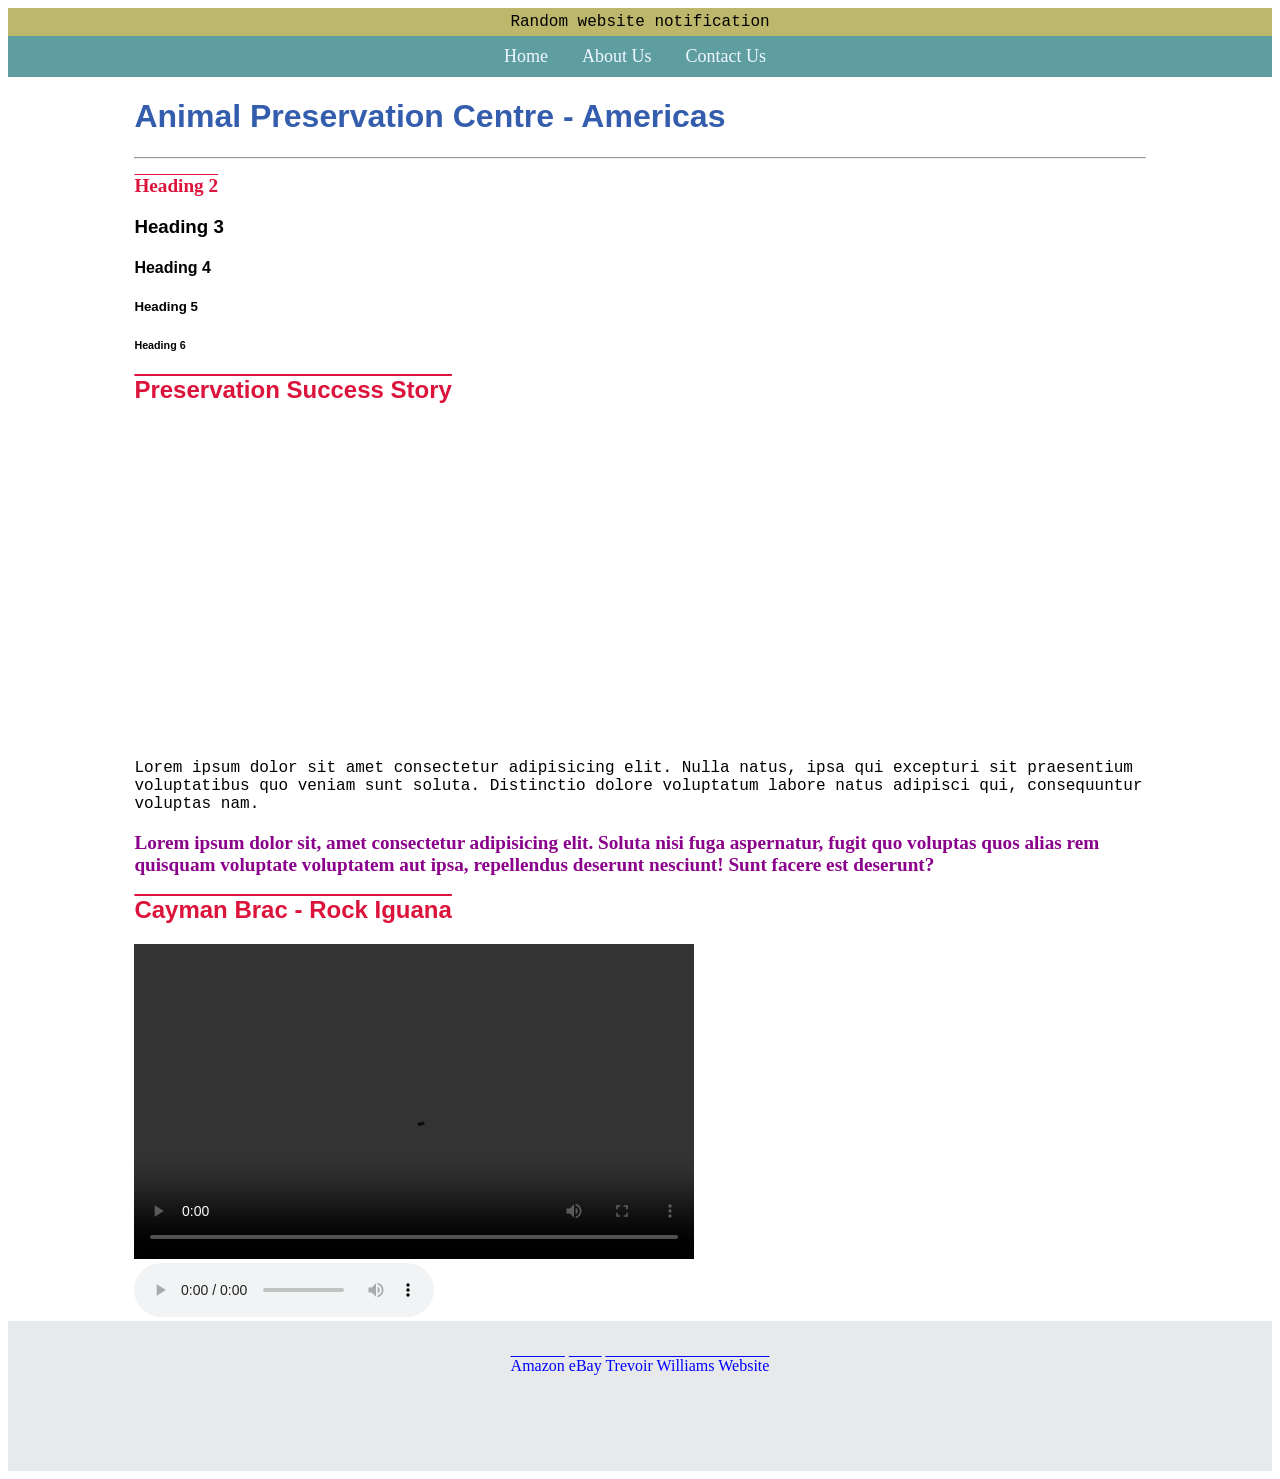
==== index.html @ 335f53b5 "Added CSS and website structure" ====
<!DOCTYPE html>
<html>
    <head>
        <title>Home Page</title>
        <link rel="stylesheet" href="stylesheets/site.css" />
    </head>
    <body>
        <div id="header">
            <div id="banner">
                <p>Random website notification</p>
            </div>
            <div id="nav">
                <!-- Anchor tags used for internal navigation -->
                <a href="index.html">Home</a>
                <a href="about_us.html">About Us</a>
                <a href="contact_us.html">Contact Us</a>
            </div>
        </div>

        <div id="main">
            <!-- Examples of heading tags -->
            <h1>Animal Preservation Centre - Americas</h1>
            <hr/>
            <h2 class="DifferentLookingText">Heading 2</h2>
            <h3>Heading 3</h3>
            <h4>Heading 4</h4>
            <h5>Heading 5</h5>
            <h6>Heading 6</h6>

            <!-- Sample iframe embedding YouTube video -->
            <h2>Preservation Success Story</h2>
            <iframe width="560" height="315" src="https://www.youtube.com/embed/CvAqzg7zDsA" title="Jamaican Rock Iguana - Success Story" frameborder="0" allow="accelerometer; autoplay; clipboard-write; encrypted-media; gyroscope; picture-in-picture; web-share" allowfullscreen></iframe>

            <p>Lorem ipsum dolor sit amet consectetur adipisicing elit. Nulla natus, ipsa qui excepturi sit praesentium voluptatibus quo veniam sunt soluta. Distinctio dolore voluptatum labore natus adipisci qui, consequuntur voluptas nam.</p>
            <p class="DifferentLookingText WeirdColor">Lorem ipsum dolor sit, amet consectetur adipisicing elit. Soluta nisi 
                fuga aspernatur, fugit quo voluptas quos alias rem quisquam voluptate voluptatem aut ipsa, repellendus deserunt nesciunt! Sunt facere est deserunt?
            </p>

            <!-- Embedding video and audio -->
            <h2>Cayman Brac - Rock Iguana</h2>
            <video width="560" height="315" controls>
                <source src="videos/brac_iguana.MP4" type="video/mp4" />
                <source src="videos/brac_iguana.ogg" type="video/ogg" />
                <source src="videos/brac_iguana.wmv" type="video/wmv" />
            Your browser does not support the video
            </video>
            <br/>
            <audio controls>
                <source src="music/song.mp3" type="audio/mpeg" />
            Your browser does not support the video
            </audio>
        </div>

        <div id="footer">
            <br/><br/>
            <a href="https://www.amazon.com">Amazon</a>
    
            <a href="https://www.ebay.com" target="_blank">eBay</a>
            <a href="https://www.trevoirwilliams.com" target="_blank">Trevoir Williams Website</a>
        </div>
    </body>
</html>
---- stylesheets/site.css ----
h1{
    color: rgb(52, 94, 173);
}
h2{
    color: crimson;
    text-decoration: overline;
}
h1, h2, h3, h4, h5, h6{
    font-family: 'Franklin Gothic Medium', 'Arial Narrow', Arial, sans-serif;
}
p{
    font-family: 'Courier New', Courier, monospace;
}

#banner{
    background-color: darkkhaki;
    padding-bottom: 5px;
    padding-top: 5px;
    text-align: center;
}
#banner p{
    margin: 0;
}

#nav, nav{
    background-color: cadetblue;
    padding: 10px;
    text-align: center;
}

#nav a, nav a{
    color: aliceblue;
    text-decoration: none;
    font-size: large;
    margin-right: 10px;
    padding: 10px;
}

#nav a:hover{
    background-color: aquamarine;
    color: cadetblue;
}

nav a:hover{
    background-color: aquamarine;
    color: cadetblue;
}

#footer, footer{
    background-color: #E7E9EB;
    min-height: 150px;
    text-align: center;
}

#footer a, footer a{
    color: blue;
    text-decoration: overline;
}

#main, main{
    width: 80%;
    margin: 0 auto;
}

article{
    margin-bottom: 50px;
}

.logo{
    height: 50px;
    width: 50px;
}

.DifferentLookingText{
    font-size: larger;
    font-family: Georgia, 'Times New Roman', Times, serif;
    font-weight: bold;
}

.WeirdColor{
    color: darkmagenta;
}
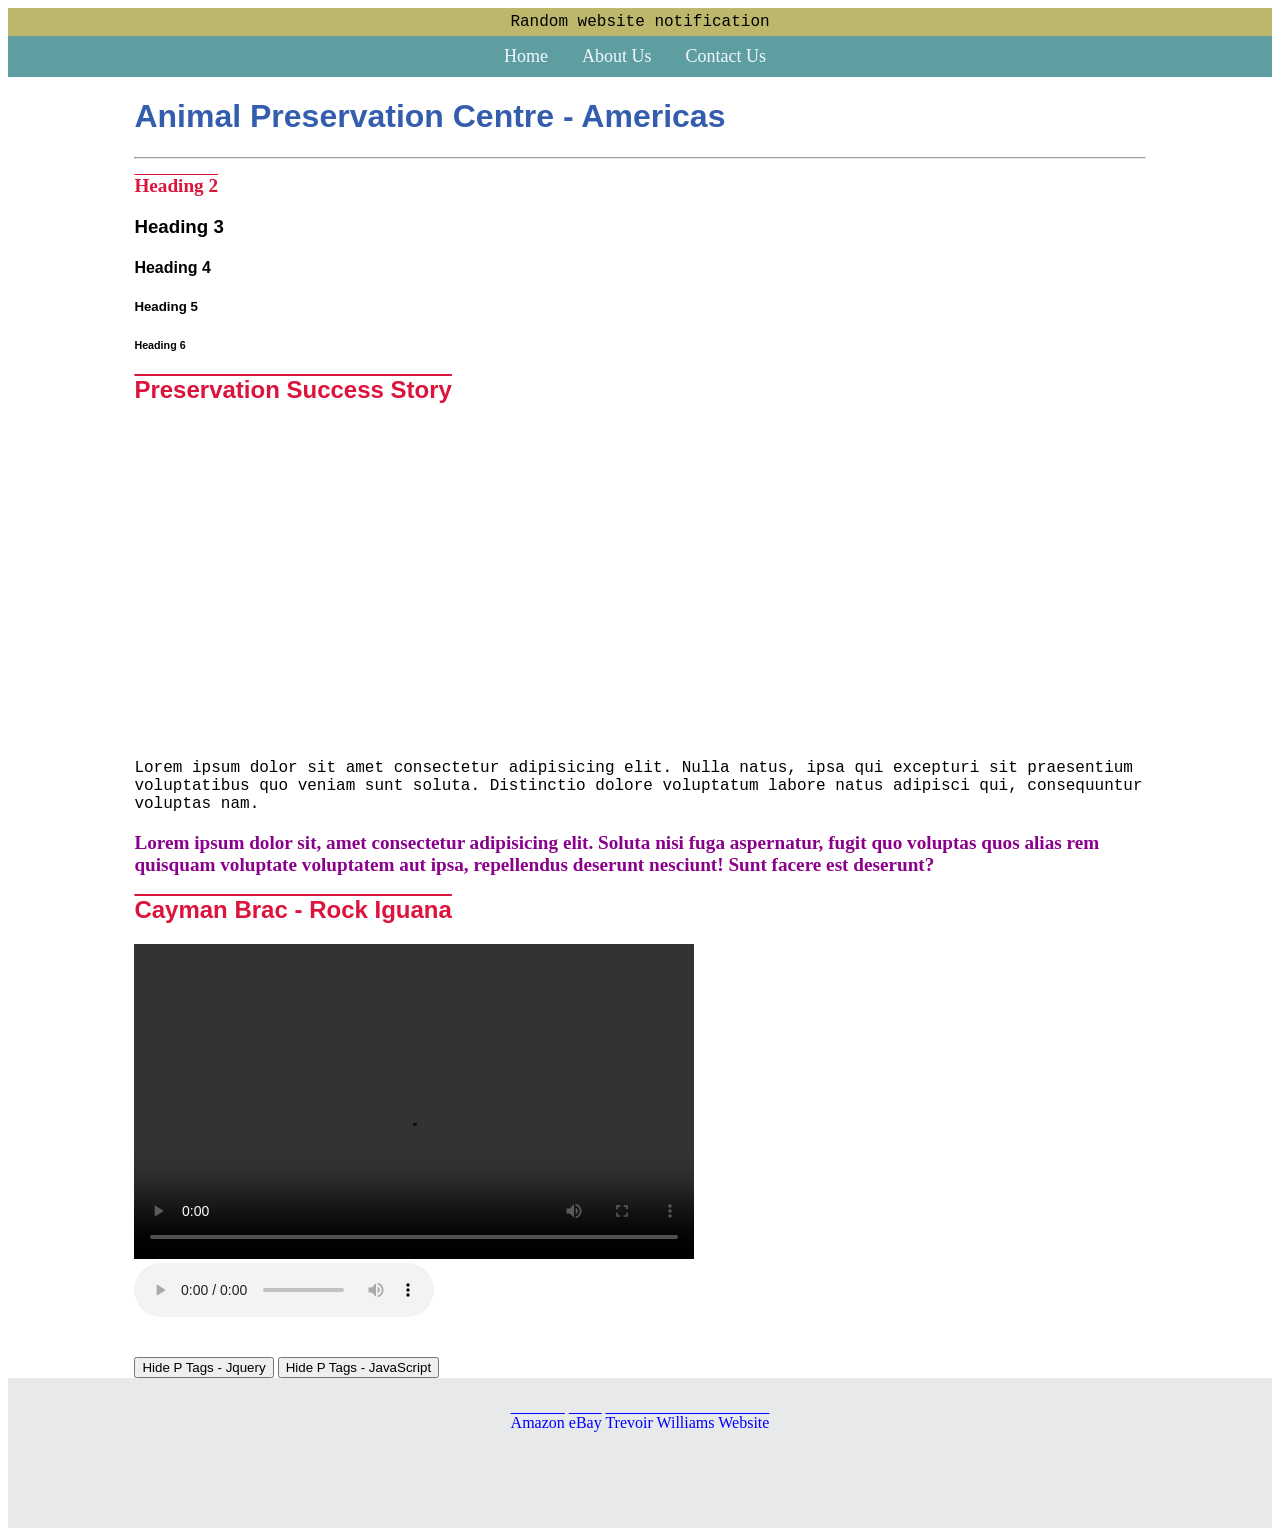
==== commit e0a8e1f8: "Added JavaScript" ====
--- a/index.html
+++ b/index.html
@@ -35,7 +35,6 @@
             <p class="DifferentLookingText WeirdColor">Lorem ipsum dolor sit, amet consectetur adipisicing elit. Soluta nisi 
                 fuga aspernatur, fugit quo voluptas quos alias rem quisquam voluptate voluptatem aut ipsa, repellendus deserunt nesciunt! Sunt facere est deserunt?
             </p>
-
             <!-- Embedding video and audio -->
             <h2>Cayman Brac - Rock Iguana</h2>
             <video width="560" height="315" controls>
@@ -49,6 +48,12 @@
                 <source src="music/song.mp3" type="audio/mpeg" />
             Your browser does not support the video
             </audio>
+            <br/>
+            <br/>
+            <br/>
+            <button id="jqueryBtn">Hide P Tags - Jquery</button>
+            <button onclick="hidePTags()">Hide P Tags - JavaScript</button>
+
         </div>
 
         <div id="footer">
@@ -58,5 +63,11 @@
             <a href="https://www.ebay.com" target="_blank">eBay</a>
             <a href="https://www.trevoirwilliams.com" target="_blank">Trevoir Williams Website</a>
         </div>
+
+        <script src="scripts/jquery.min.js"></script>
+        <script src="scripts/site.js"></script>
+        <script>
+            
+        </script>
     </body>
 </html>
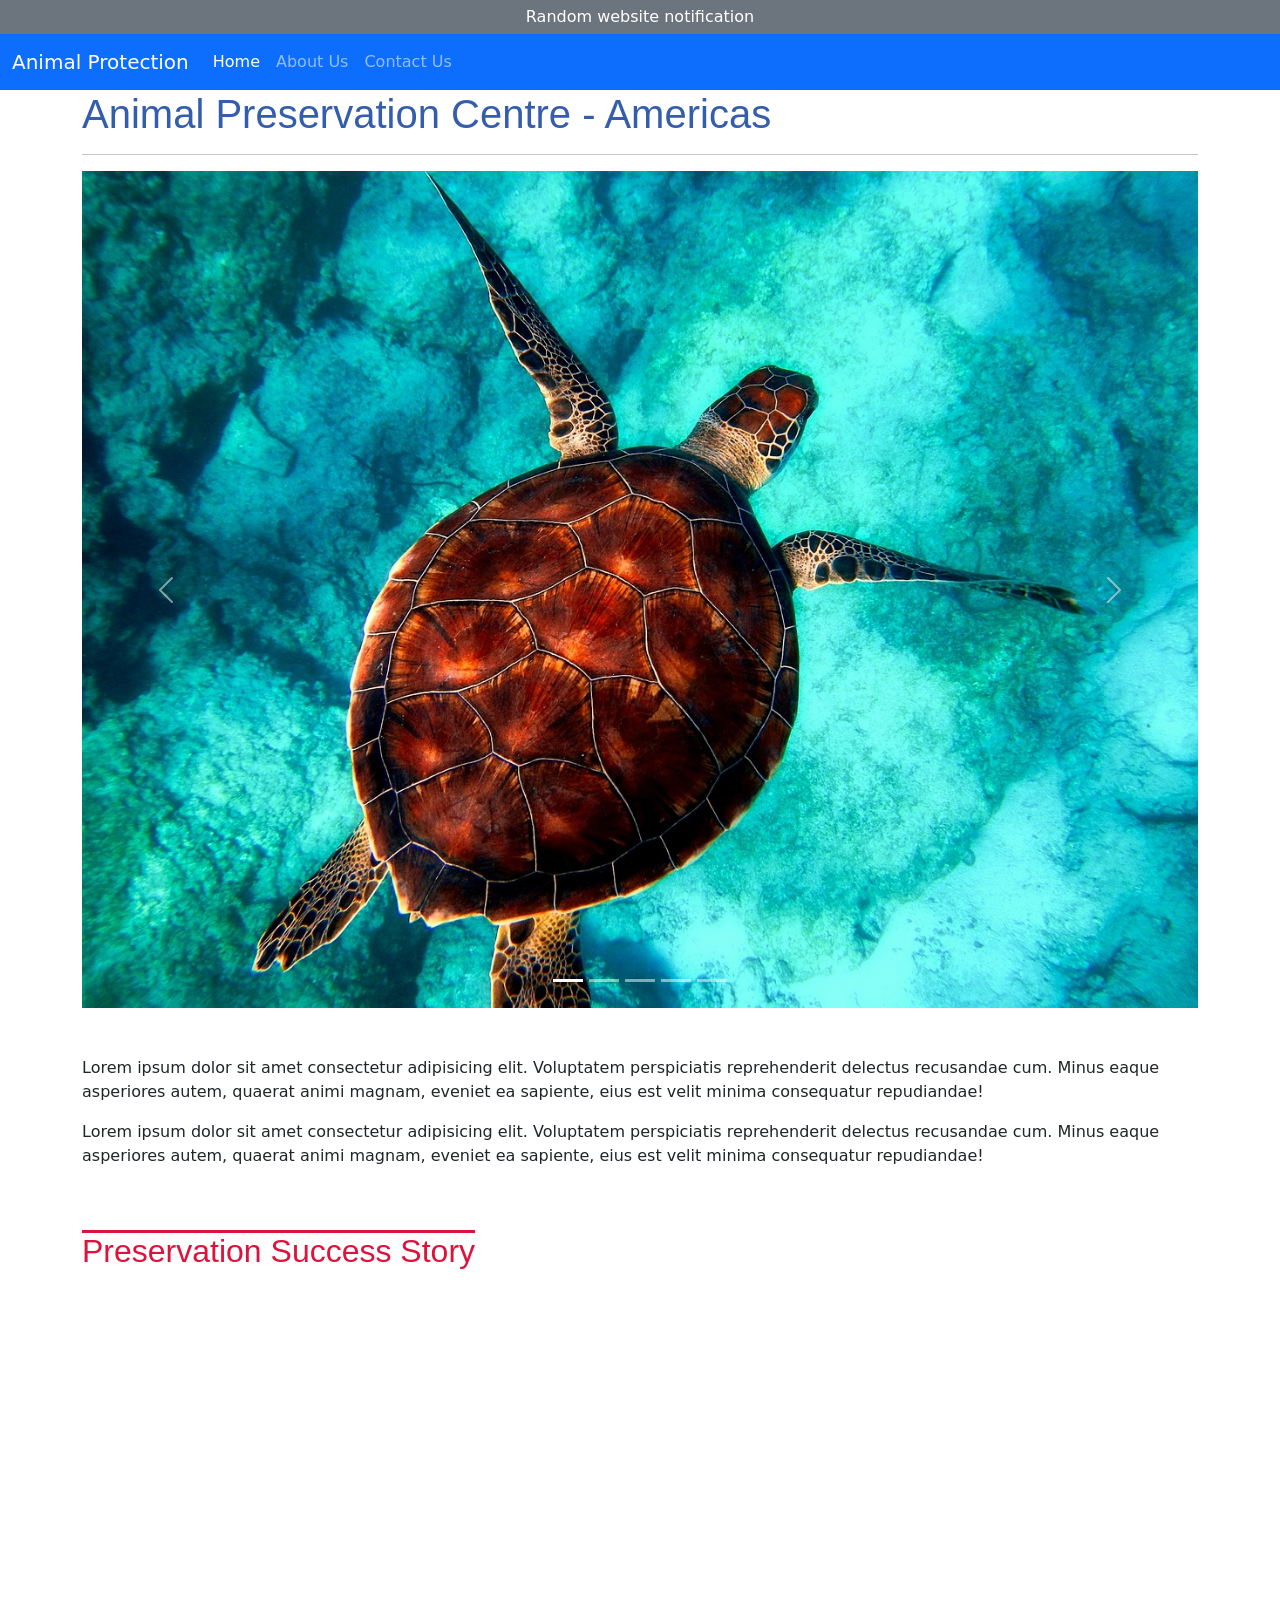
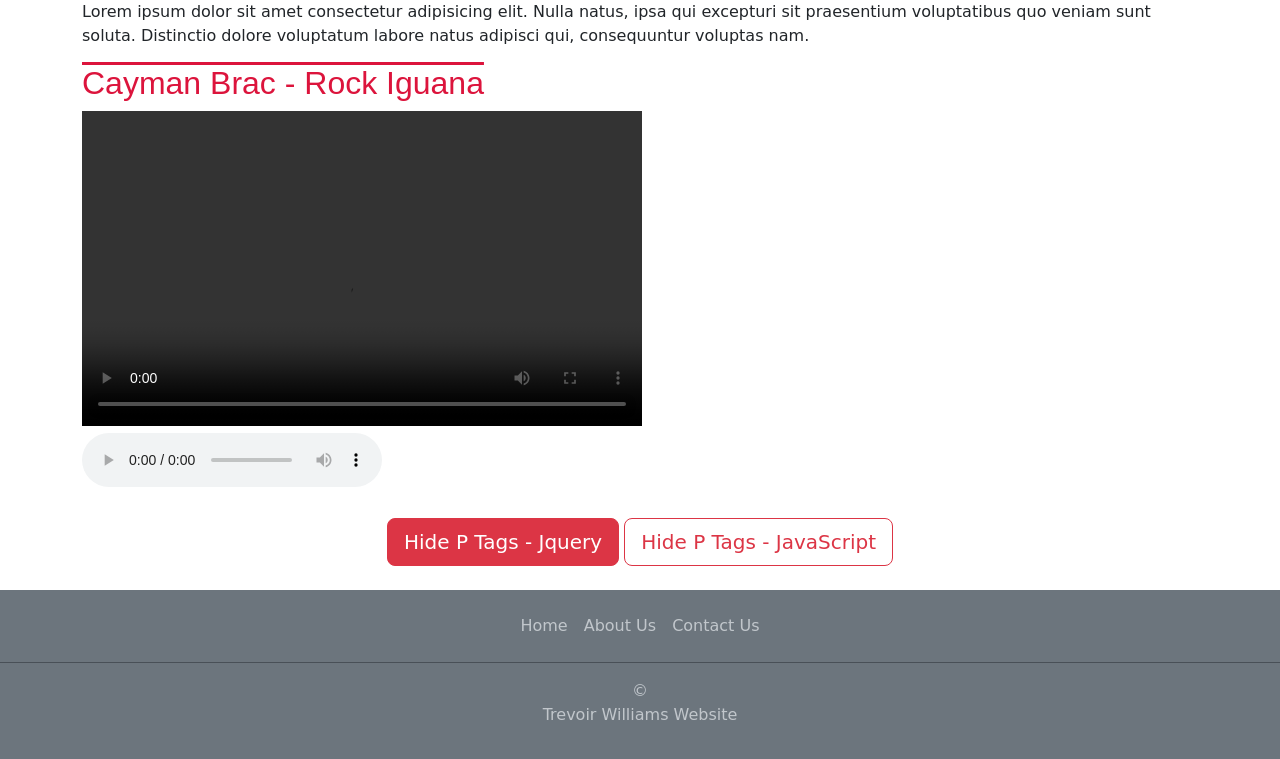
==== commit 0f67acc1: "Added Bootstrap" ====
--- a/index.html
+++ b/index.html
@@ -2,40 +2,86 @@
 <html>
     <head>
         <title>Home Page</title>
+        <link rel="stylesheet" href="stylesheets/bootstrap.min.css" />
         <link rel="stylesheet" href="stylesheets/site.css" />
     </head>
     <body>
         <div id="header">
-            <div id="banner">
+            <div id="banner" class="bg-secondary text-white text-center">
                 <p>Random website notification</p>
             </div>
-            <div id="nav">
-                <!-- Anchor tags used for internal navigation -->
-                <a href="index.html">Home</a>
-                <a href="about_us.html">About Us</a>
-                <a href="contact_us.html">Contact Us</a>
-            </div>
+            <nav class="navbar navbar-expand-lg bg-primary" data-bs-theme="dark">
+                <div class="container-fluid">
+                  <a class="navbar-brand" href="#">Animal Protection</a>
+                  <button class="navbar-toggler" type="button" data-bs-toggle="collapse" data-bs-target="#navbarNavAltMarkup" aria-controls="navbarNavAltMarkup" aria-expanded="false" aria-label="Toggle navigation">
+                    <span class="navbar-toggler-icon"></span>
+                  </button>
+                  <div class="collapse navbar-collapse" id="navbarNavAltMarkup">
+                    <div class="navbar-nav">
+                      <a class="nav-link" href="index.html">Home</a>
+                      <a class="nav-link" href="about_us.html">About Us</a>
+                      <a class="nav-link" href="contact_us.html">Contact Us</a>
+                    </div>
+                  </div>
+                </div>
+              </nav>
         </div>
 
-        <div id="main">
+        <div id="main" class="container">
             <!-- Examples of heading tags -->
             <h1>Animal Preservation Centre - Americas</h1>
             <hr/>
-            <h2 class="DifferentLookingText">Heading 2</h2>
-            <h3>Heading 3</h3>
-            <h4>Heading 4</h4>
-            <h5>Heading 5</h5>
-            <h6>Heading 6</h6>
-
-            <!-- Sample iframe embedding YouTube video -->
-            <h2>Preservation Success Story</h2>
+            
+            <div id="carouselExampleIndicators" class="carousel slide carousel-fade"  data-bs-ride="carousel">
+                <div class="carousel-indicators">
+                  <button type="button" data-bs-target="#carouselExampleIndicators" data-bs-slide-to="0" class="active" aria-current="true" aria-label="Slide 1"></button>
+                  <button type="button" data-bs-target="#carouselExampleIndicators" data-bs-slide-to="1" aria-label="Slide 2"></button>
+                  <button type="button" data-bs-target="#carouselExampleIndicators" data-bs-slide-to="2" aria-label="Slide 3"></button>
+                  <button type="button" data-bs-target="#carouselExampleIndicators" data-bs-slide-to="3" aria-label="Slide 4"></button>
+                  <button type="button" data-bs-target="#carouselExampleIndicators" data-bs-slide-to="4" aria-label="Slide 5"></button>
+                </div>
+                <div class="carousel-inner">
+                  <div class="carousel-item active">
+                    <img src="images/tutle.jpg" class="d-block w-100" alt="Turtles">
+                  </div>
+                  <div class="carousel-item">
+                    <img src="images/sharks.jpg" class="d-block w-100" alt="Sharks">
+                  </div>
+                  <div class="carousel-item">
+                    <img src="images/parrot.jpg" class="d-block w-100" alt="Parrot">
+                  </div>
+                  <div class="carousel-item">
+                    <img src="images/eagle.jpg" class="d-block w-100" alt="eagle">
+                  </div>
+                  <div class="carousel-item">
+                    <img src="images/leopard.jpg" class="d-block w-100" alt="leopard">
+                  </div>
+                </div>
+                <button class="carousel-control-prev" type="button" data-bs-target="#carouselExampleIndicators" data-bs-slide="prev">
+                  <span class="carousel-control-prev-icon" aria-hidden="true"></span>
+                  <span class="visually-hidden">Previous</span>
+                </button>
+                <button class="carousel-control-next" type="button" data-bs-target="#carouselExampleIndicators" data-bs-slide="next">
+                  <span class="carousel-control-next-icon" aria-hidden="true"></span>
+                  <span class="visually-hidden">Next</span>
+                </button>
+              </div>
+            <br/>
+            <br/>
+            <p>Lorem ipsum dolor sit amet consectetur adipisicing elit. Voluptatem perspiciatis reprehenderit delectus recusandae cum. Minus eaque asperiores autem, quaerat animi magnam, eveniet ea sapiente, eius est velit minima consequatur repudiandae!</p>
+            <p>Lorem ipsum dolor sit amet consectetur adipisicing elit. Voluptatem perspiciatis reprehenderit delectus recusandae cum. Minus eaque asperiores autem, quaerat animi magnam, eveniet ea sapiente, eius est velit minima consequatur repudiandae!</p>
+            <br/>
+            <br/>
+            <div class="row">
+                <div class="col">
+                    <h2>Preservation Success Story</h2>
+                    <!-- Sample iframe embedding YouTube video -->
             <iframe width="560" height="315" src="https://www.youtube.com/embed/CvAqzg7zDsA" title="Jamaican Rock Iguana - Success Story" frameborder="0" allow="accelerometer; autoplay; clipboard-write; encrypted-media; gyroscope; picture-in-picture; web-share" allowfullscreen></iframe>
 
             <p>Lorem ipsum dolor sit amet consectetur adipisicing elit. Nulla natus, ipsa qui excepturi sit praesentium voluptatibus quo veniam sunt soluta. Distinctio dolore voluptatum labore natus adipisci qui, consequuntur voluptas nam.</p>
-            <p class="DifferentLookingText WeirdColor">Lorem ipsum dolor sit, amet consectetur adipisicing elit. Soluta nisi 
-                fuga aspernatur, fugit quo voluptas quos alias rem quisquam voluptate voluptatem aut ipsa, repellendus deserunt nesciunt! Sunt facere est deserunt?
-            </p>
-            <!-- Embedding video and audio -->
+                </div>
+                <div class="col">
+                    <!-- Embedding video and audio -->
             <h2>Cayman Brac - Rock Iguana</h2>
             <video width="560" height="315" controls>
                 <source src="videos/brac_iguana.MP4" type="video/mp4" />
@@ -48,23 +94,37 @@
                 <source src="music/song.mp3" type="audio/mpeg" />
             Your browser does not support the video
             </audio>
+                </div>
+            </div>
+            
             <br/>
-            <br/>
-            <br/>
-            <button id="jqueryBtn">Hide P Tags - Jquery</button>
-            <button onclick="hidePTags()">Hide P Tags - JavaScript</button>
-
+            <div class="text-center">
+                <button class="btn btn-danger btn-lg" id="jqueryBtn">Hide P Tags - Jquery</button>
+                <button class="btn btn-outline-danger btn-lg" onclick="hidePTags()">Hide P Tags - JavaScript</button>
+            </div>
         </div>
-
-        <div id="footer">
-            <br/><br/>
-            <a href="https://www.amazon.com">Amazon</a>
-    
-            <a href="https://www.ebay.com" target="_blank">eBay</a>
-            <a href="https://www.trevoirwilliams.com" target="_blank">Trevoir Williams Website</a>
-        </div>
+        
+        <footer class="py-3 mt-4 bg-secondary" data-bs-theme="dark">
+            <ul class="nav justify-content-center border-bottom pb-3 mb-3">
+                <li class="nav-item">
+                    <a href="index.html" class="nav-link px-2 text-body-secondary">Home</a>
+                </li>
+                <li class="nav-item">
+                    <a href="#" class="nav-link px-2 text-body-secondary">About Us</a>
+                </li>
+              <li class="nav-item">
+                <a href="#" class="nav-link px-2 text-body-secondary">Contact Us</a>
+              </li>
+            </ul>
+            <p class="text-center text-body-secondary">&copy; 
+                <a href="https://www.trevoirwilliams.com" target="_blank" class="nav-link">
+                    Trevoir Williams Website
+                </a>
+            </p>
+        </footer>
 
         <script src="scripts/jquery.min.js"></script>
+        <script src="scripts/bootstrap.min.js"></script>
         <script src="scripts/site.js"></script>
         <script>
             
--- a/stylesheets/site.css
+++ b/stylesheets/site.css
@@ -8,58 +8,13 @@
 h1, h2, h3, h4, h5, h6{
     font-family: 'Franklin Gothic Medium', 'Arial Narrow', Arial, sans-serif;
 }
-p{
-    font-family: 'Courier New', Courier, monospace;
-}
 
 #banner{
-    background-color: darkkhaki;
     padding-bottom: 5px;
     padding-top: 5px;
-    text-align: center;
 }
 #banner p{
     margin: 0;
-}
-
-#nav, nav{
-    background-color: cadetblue;
-    padding: 10px;
-    text-align: center;
-}
-
-#nav a, nav a{
-    color: aliceblue;
-    text-decoration: none;
-    font-size: large;
-    margin-right: 10px;
-    padding: 10px;
-}
-
-#nav a:hover{
-    background-color: aquamarine;
-    color: cadetblue;
-}
-
-nav a:hover{
-    background-color: aquamarine;
-    color: cadetblue;
-}
-
-#footer, footer{
-    background-color: #E7E9EB;
-    min-height: 150px;
-    text-align: center;
-}
-
-#footer a, footer a{
-    color: blue;
-    text-decoration: overline;
-}
-
-#main, main{
-    width: 80%;
-    margin: 0 auto;
 }
 
 article{
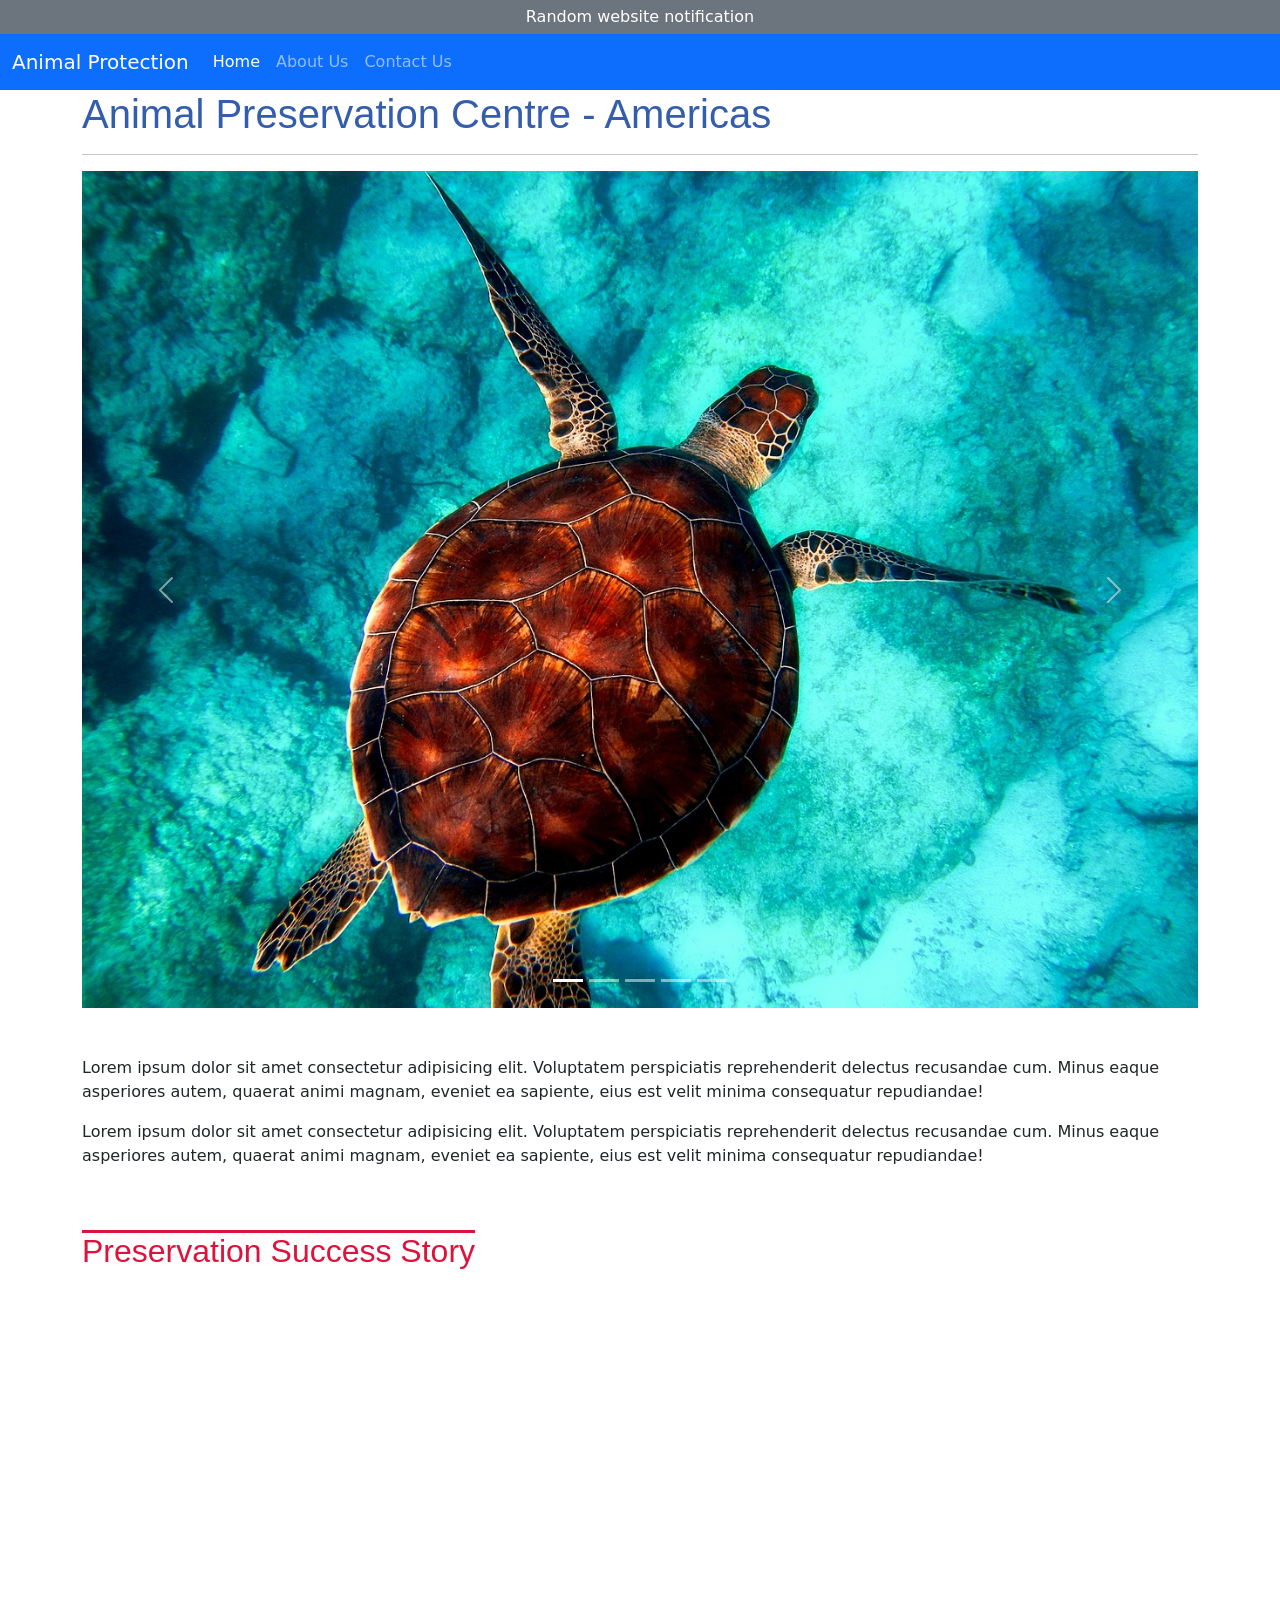
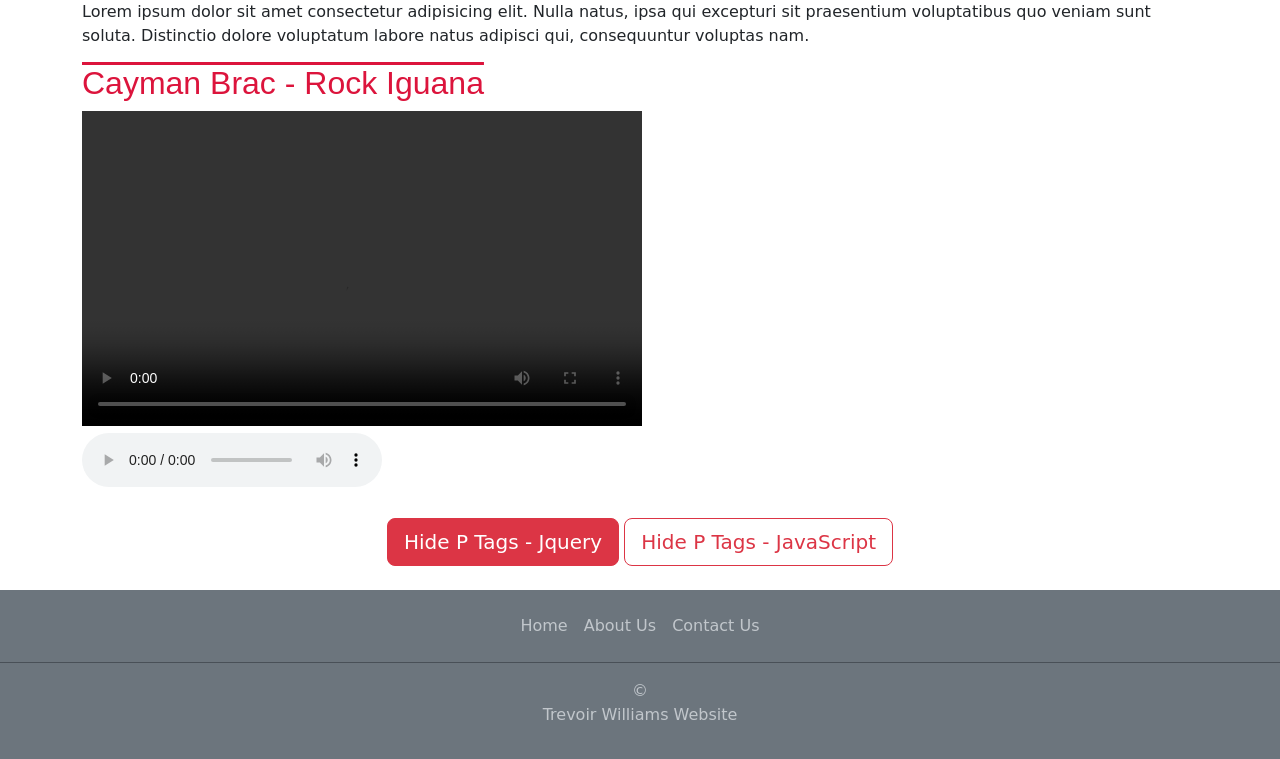
==== commit 79093082: "Fixed Home nave button active class" ====
--- a/index.html
+++ b/index.html
@@ -18,7 +18,7 @@
                   </button>
                   <div class="collapse navbar-collapse" id="navbarNavAltMarkup">
                     <div class="navbar-nav">
-                      <a class="nav-link" href="index.html">Home</a>
+                      <a class="nav-link active" aria-current="page" href="index.html">Home</a>
                       <a class="nav-link" href="about_us.html">About Us</a>
                       <a class="nav-link" href="contact_us.html">Contact Us</a>
                     </div>
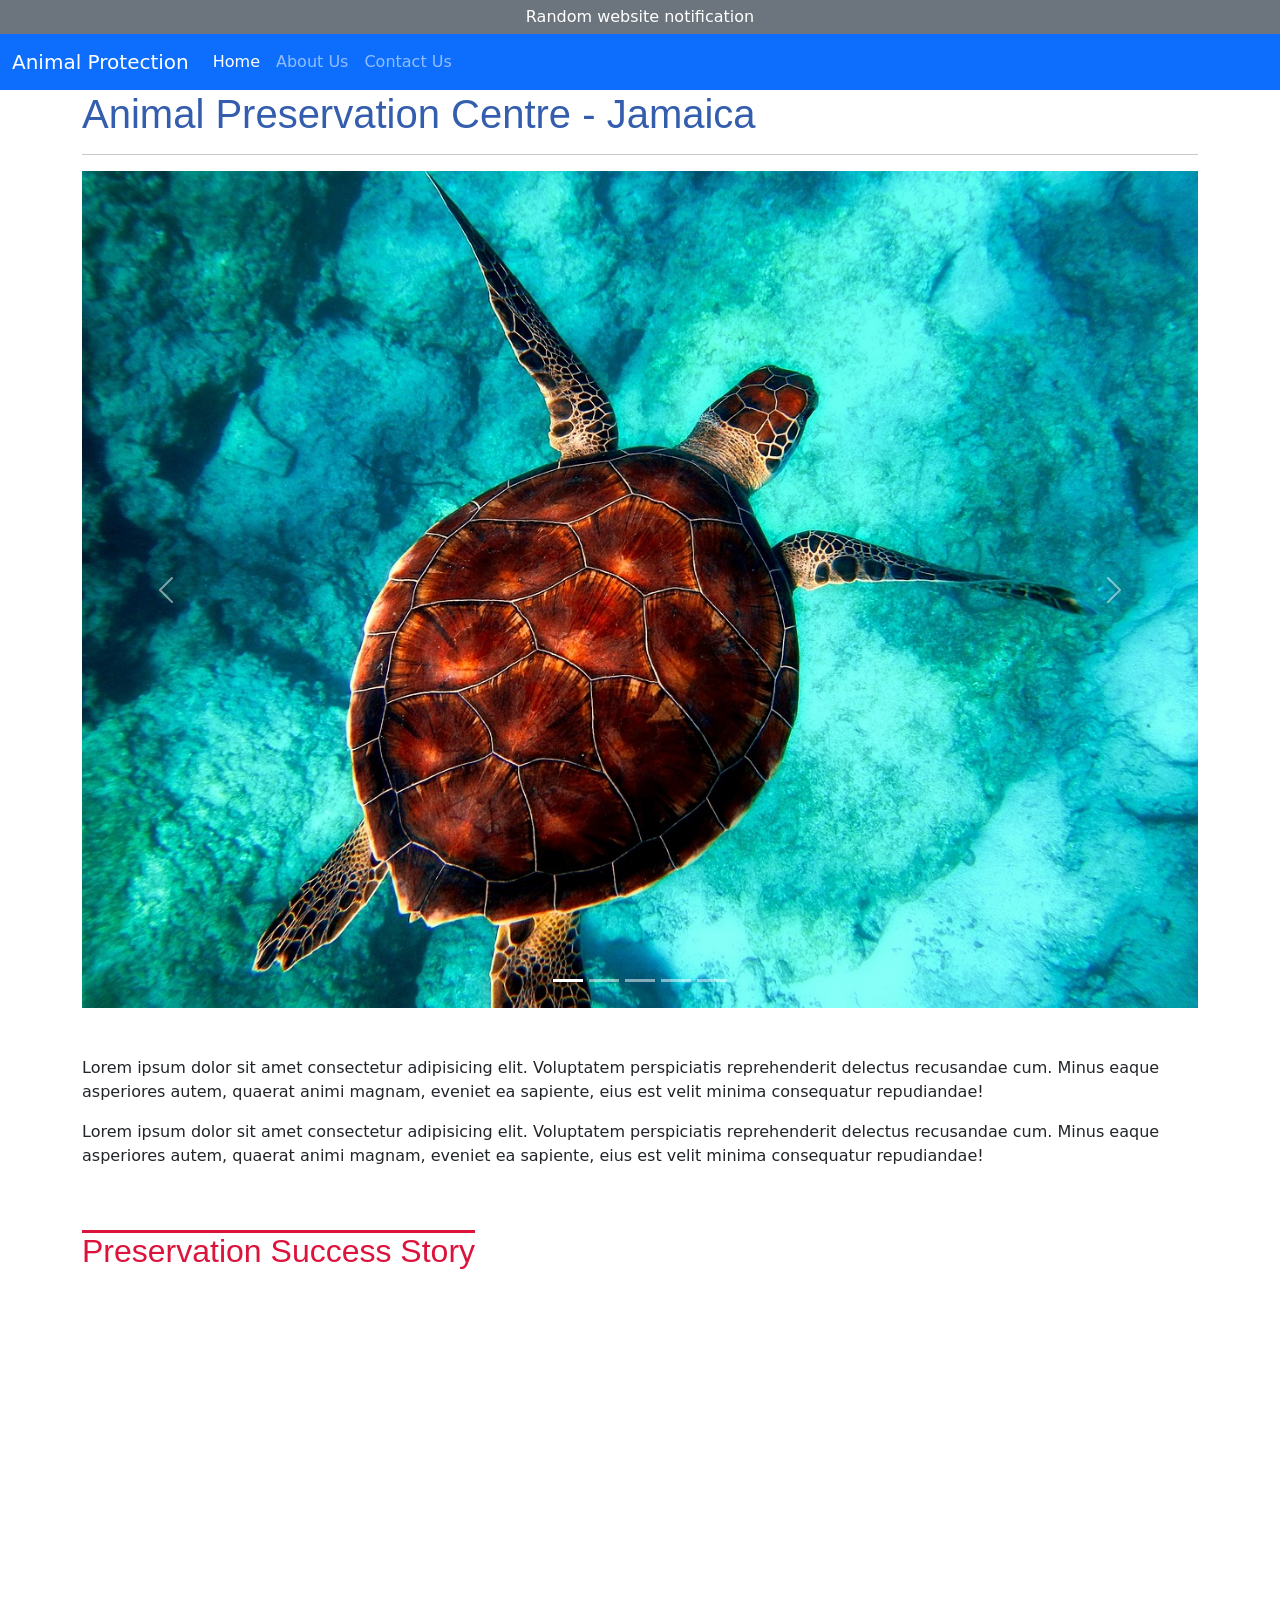
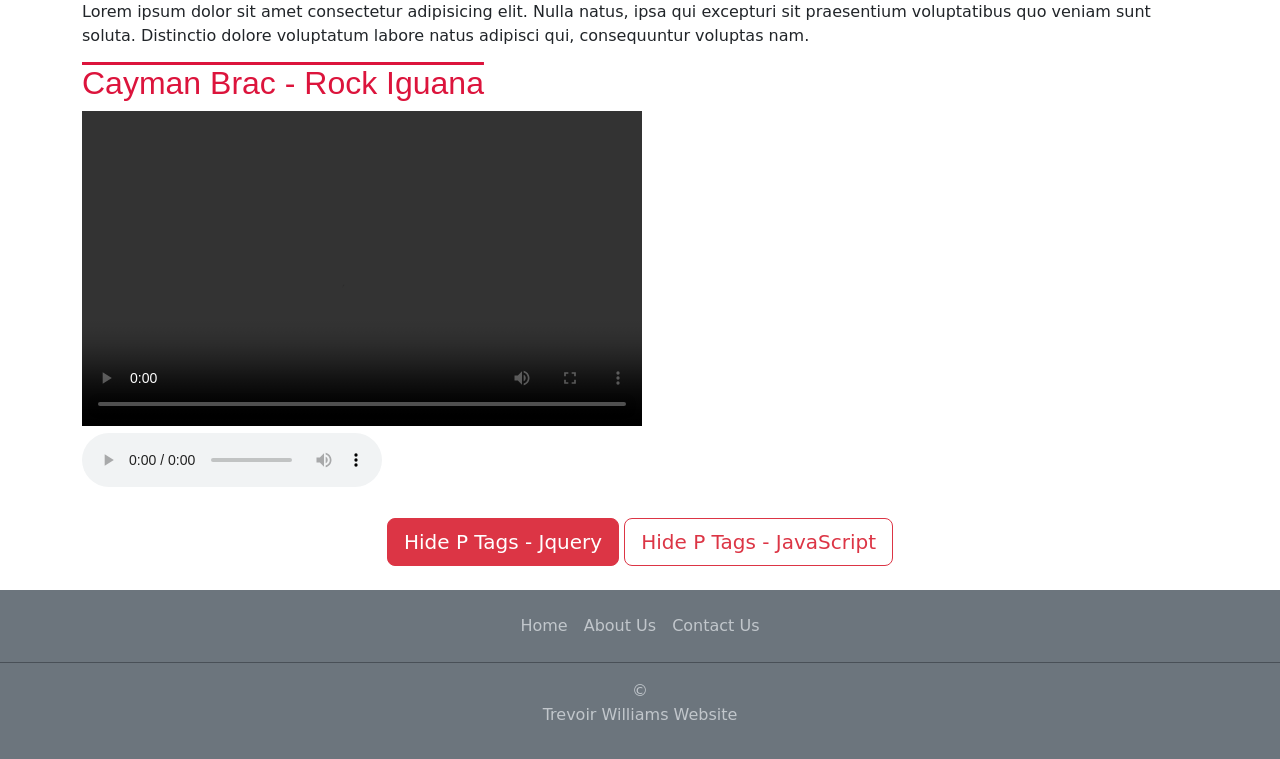
==== commit 5cef1fb0: "Testing Edits" ====
--- a/index.html
+++ b/index.html
@@ -29,7 +29,7 @@
 
         <div id="main" class="container">
             <!-- Examples of heading tags -->
-            <h1>Animal Preservation Centre - Americas</h1>
+            <h1>Animal Preservation Centre - Jamaica</h1>
             <hr/>
             
             <div id="carouselExampleIndicators" class="carousel slide carousel-fade"  data-bs-ride="carousel">
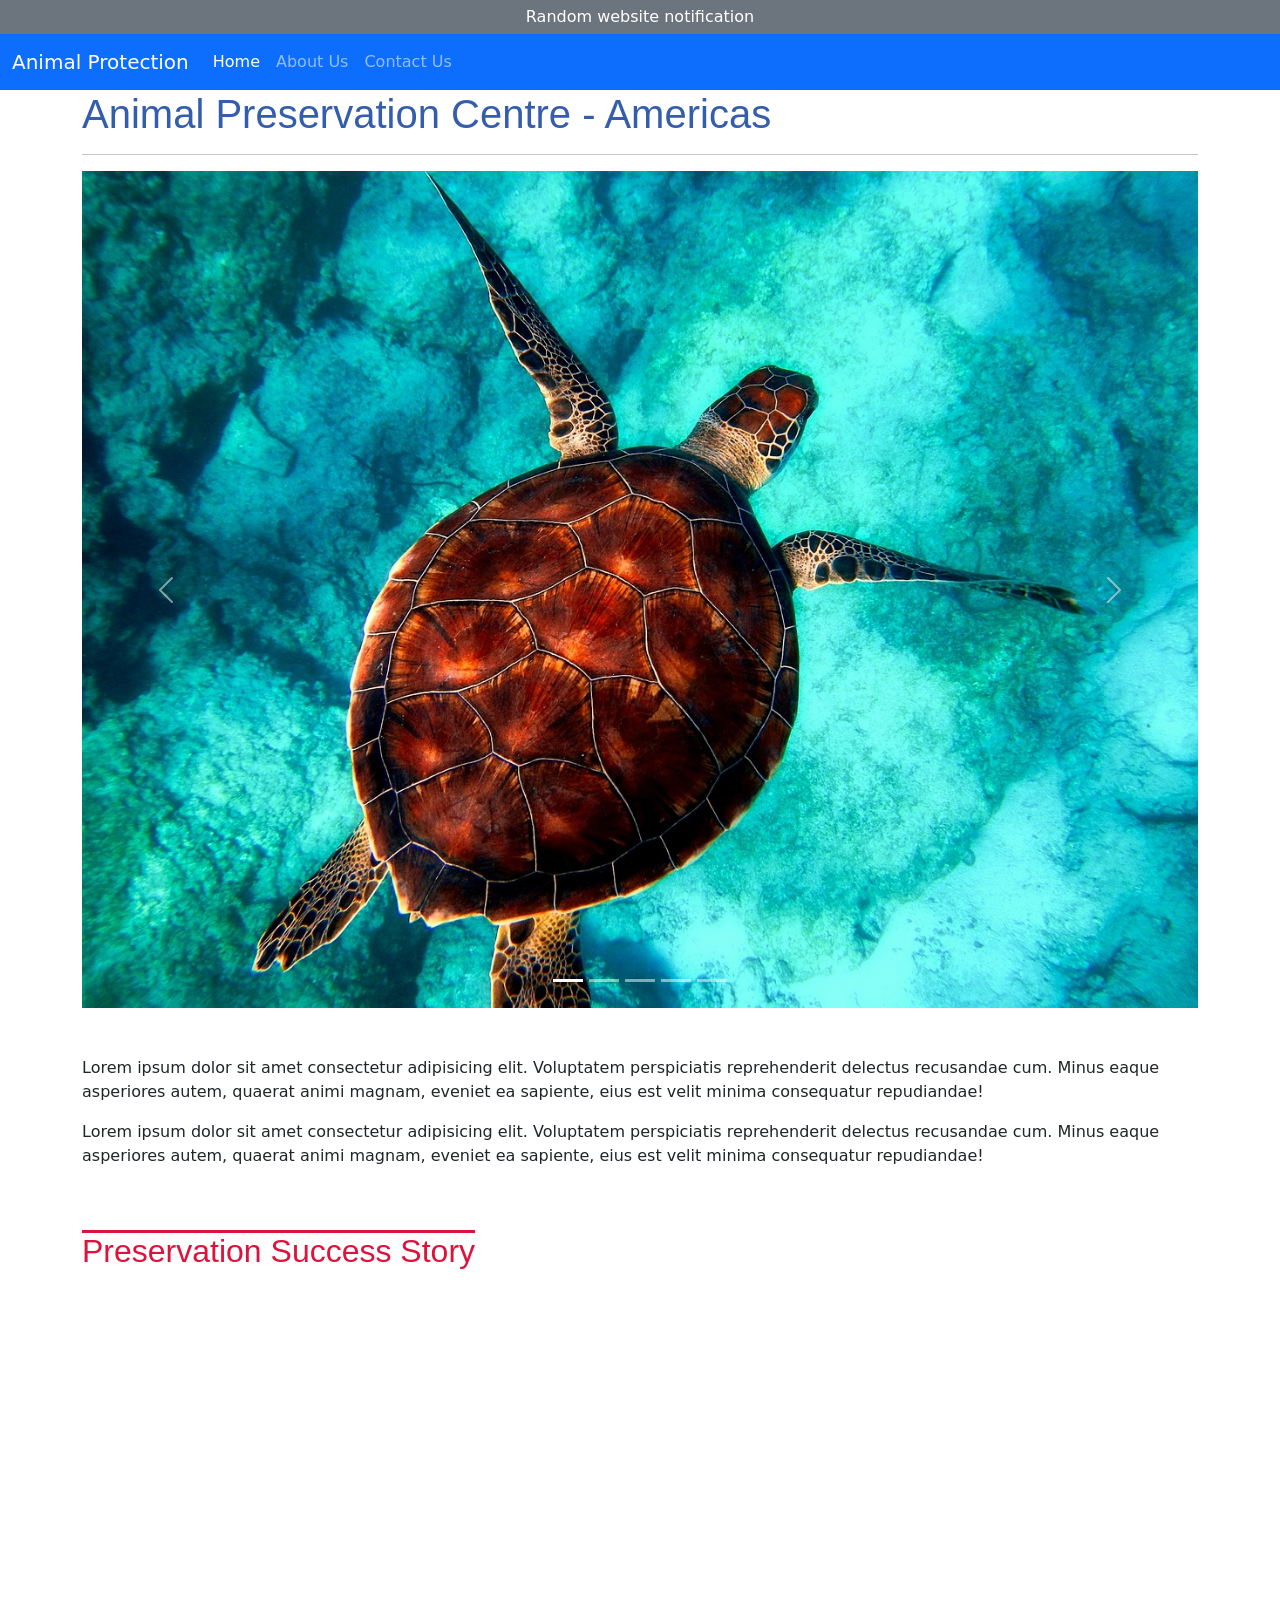
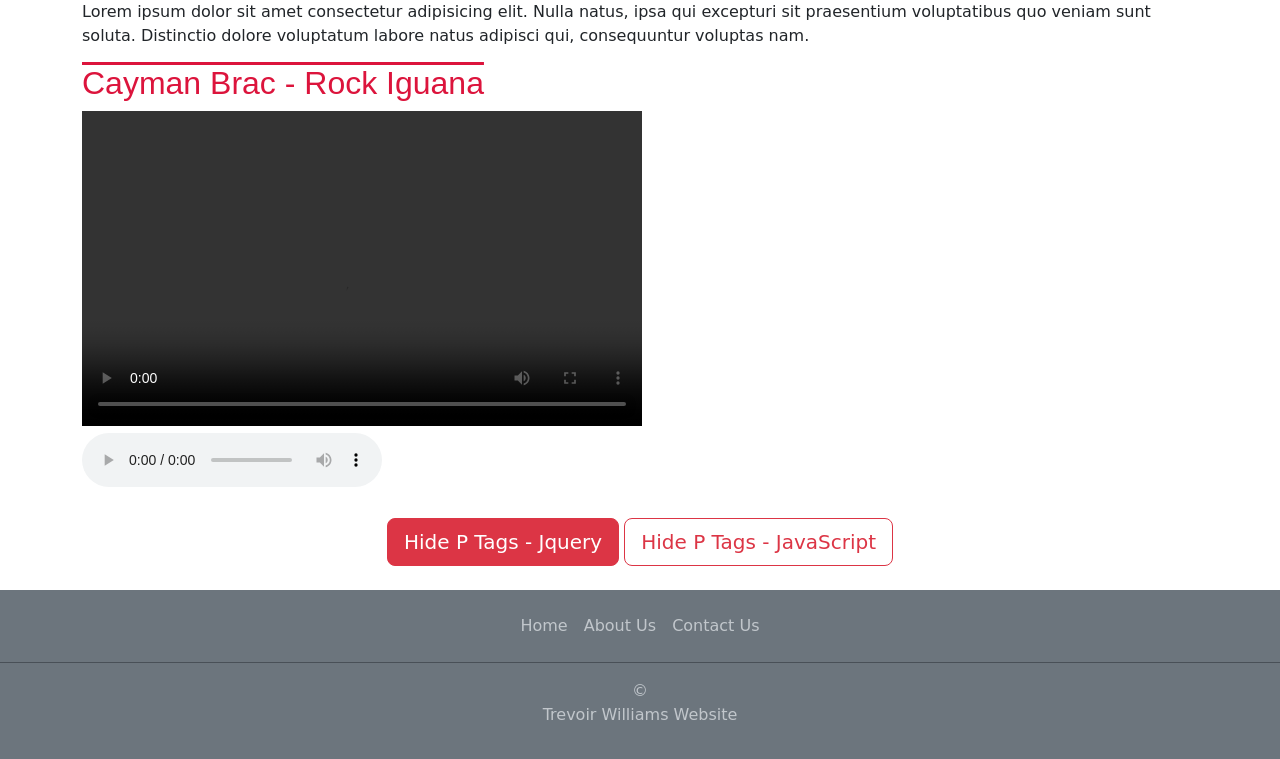
==== commit dc575cdd: "Reverted Demo Change" ====
--- a/index.html
+++ b/index.html
@@ -29,7 +29,7 @@
 
         <div id="main" class="container">
             <!-- Examples of heading tags -->
-            <h1>Animal Preservation Centre - Jamaica</h1>
+            <h1>Animal Preservation Centre - Americas</h1>
             <hr/>
             
             <div id="carouselExampleIndicators" class="carousel slide carousel-fade"  data-bs-ride="carousel">
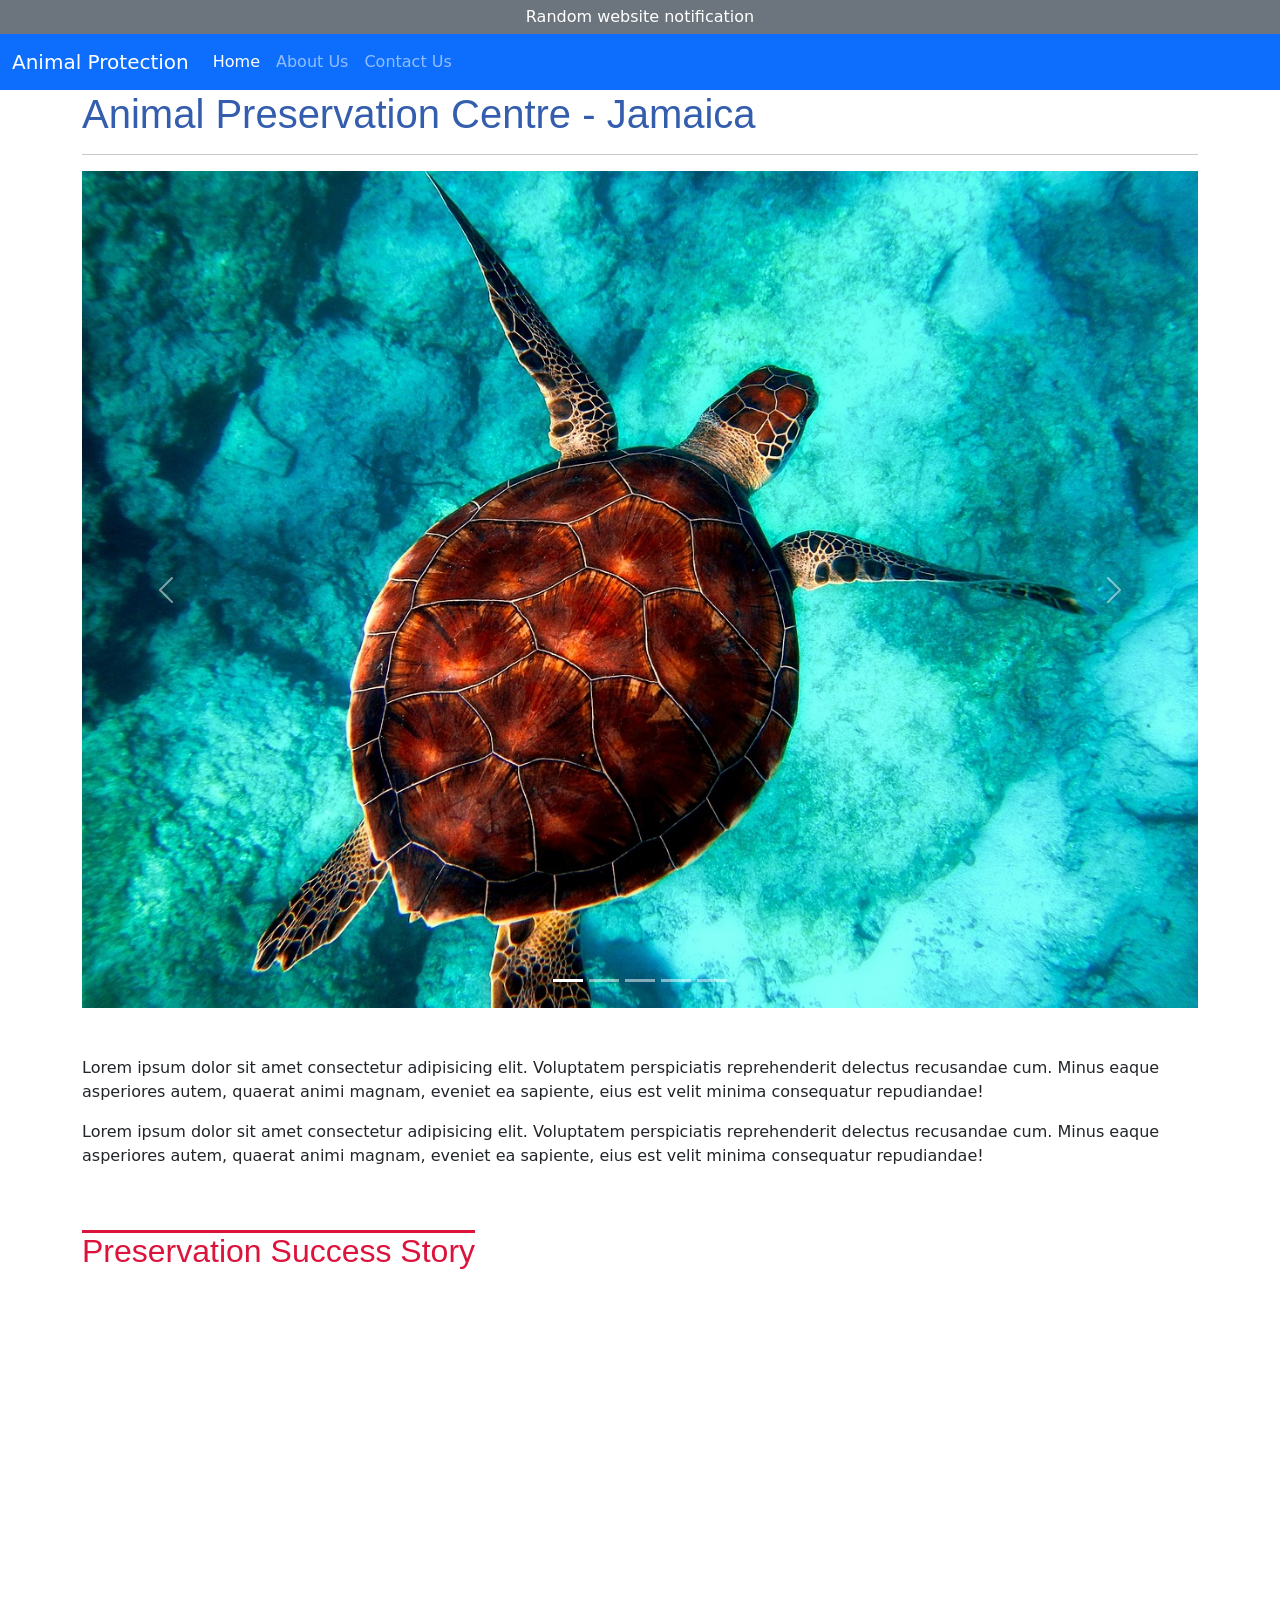
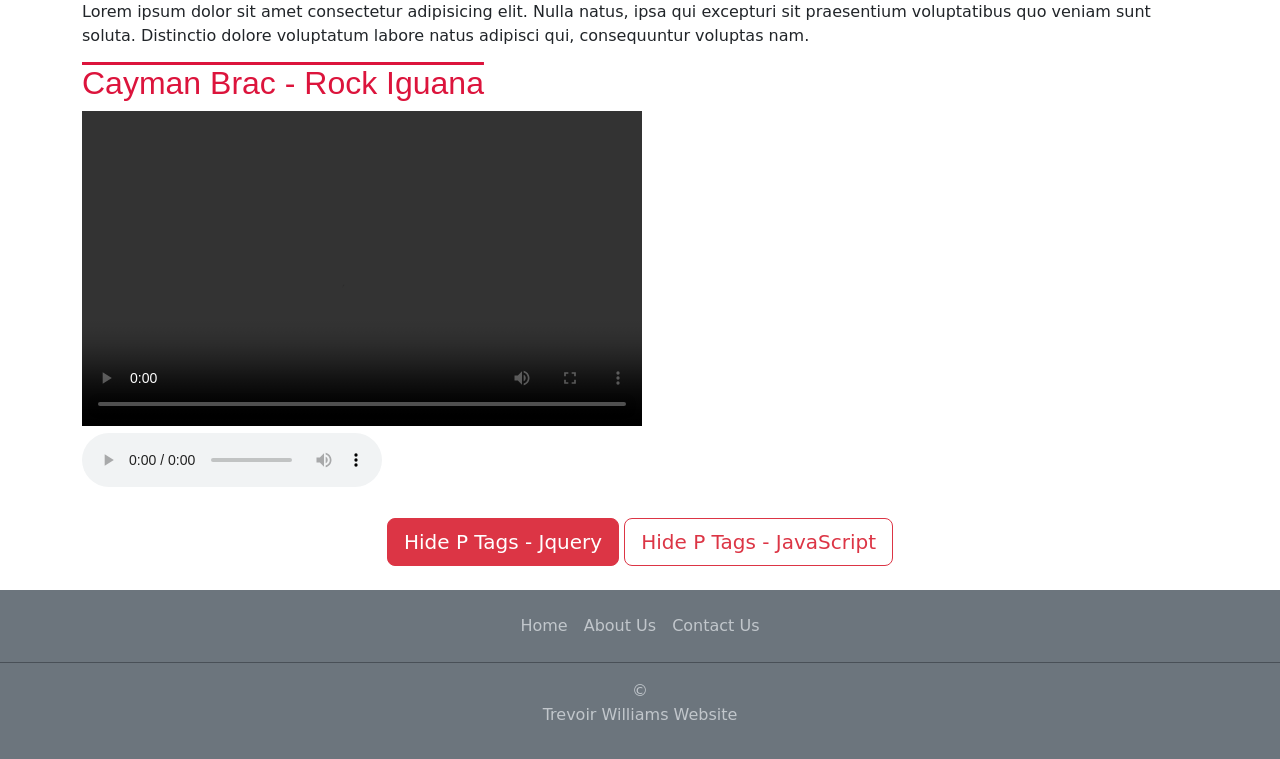
==== commit 0c54eeeb: "Changes Americas to Jamaica" ====
--- a/index.html
+++ b/index.html
@@ -29,7 +29,7 @@
 
         <div id="main" class="container">
             <!-- Examples of heading tags -->
-            <h1>Animal Preservation Centre - Americas</h1>
+            <h1>Animal Preservation Centre - Jamaica</h1>
             <hr/>
             
             <div id="carouselExampleIndicators" class="carousel slide carousel-fade"  data-bs-ride="carousel">
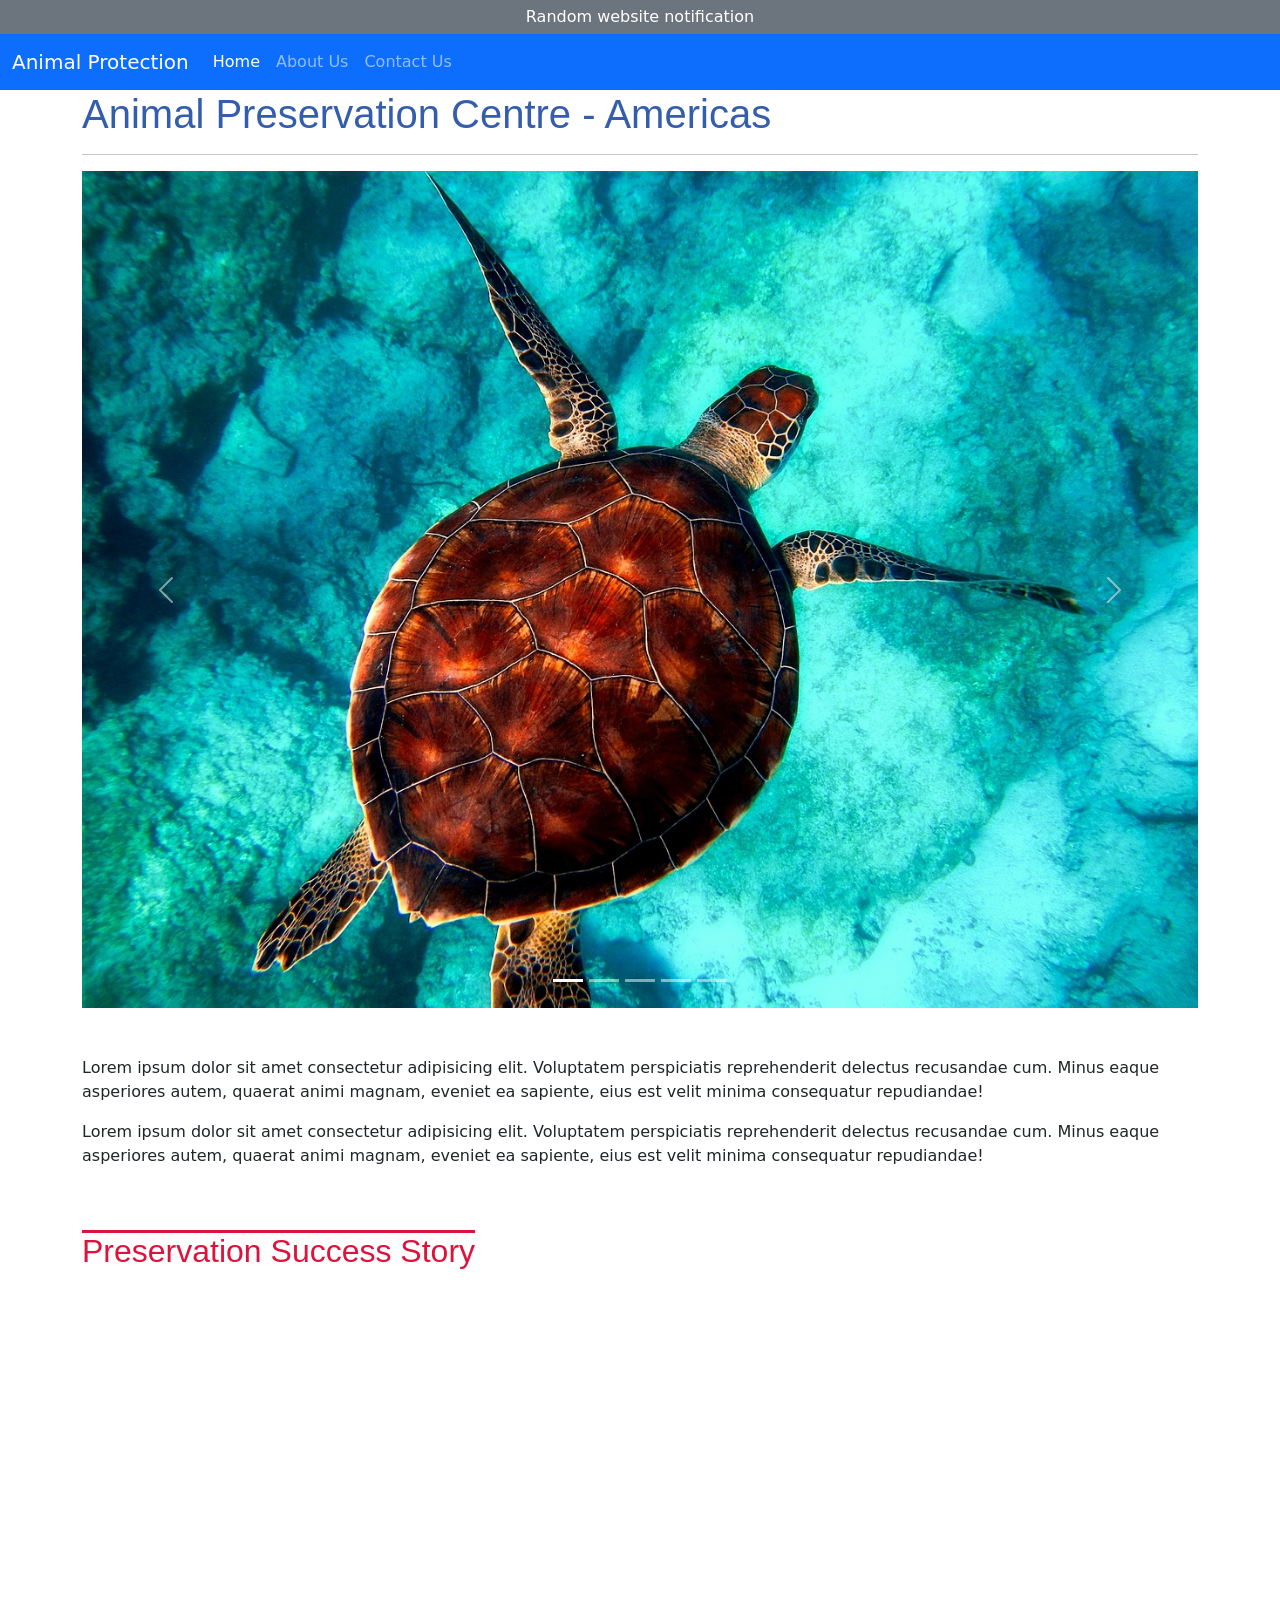
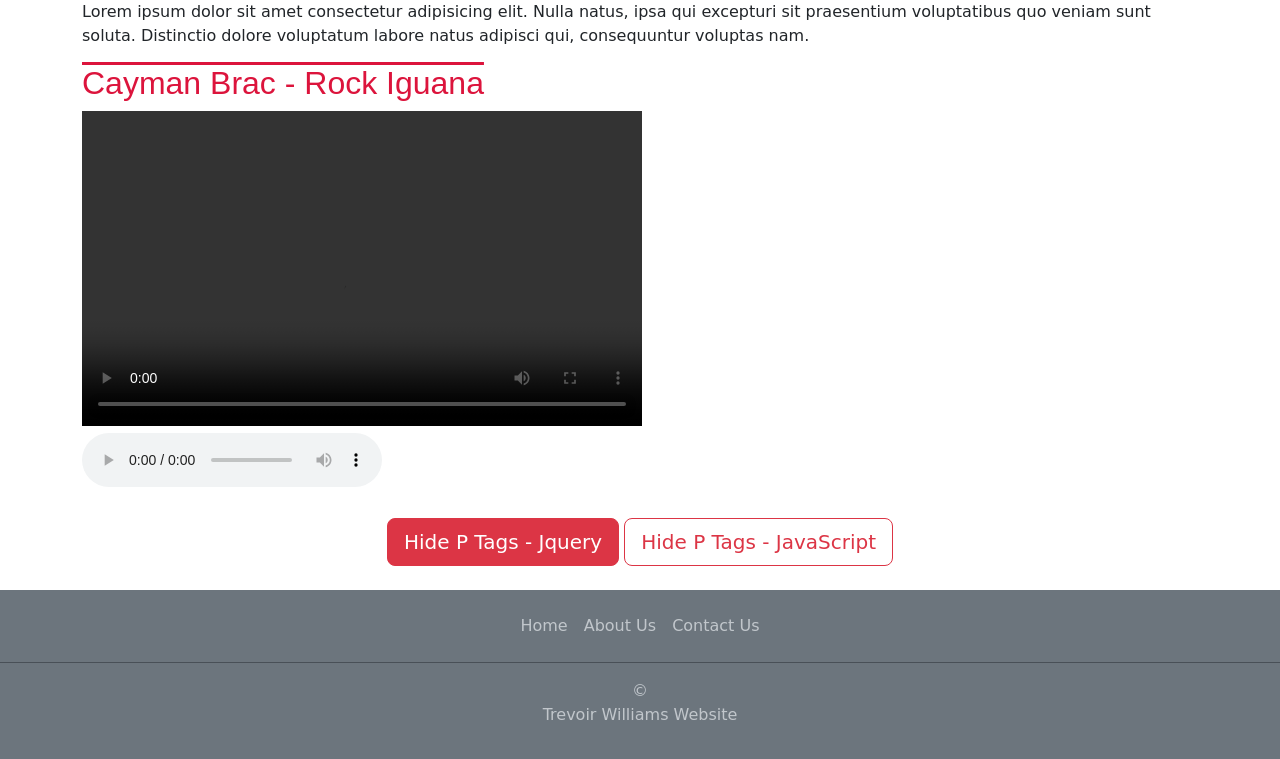
==== commit 2048d17c: "Changed back to Americas" ====
--- a/index.html
+++ b/index.html
@@ -29,7 +29,7 @@
 
         <div id="main" class="container">
             <!-- Examples of heading tags -->
-            <h1>Animal Preservation Centre - Jamaica</h1>
+            <h1>Animal Preservation Centre - Americas</h1>
             <hr/>
             
             <div id="carouselExampleIndicators" class="carousel slide carousel-fade"  data-bs-ride="carousel">
